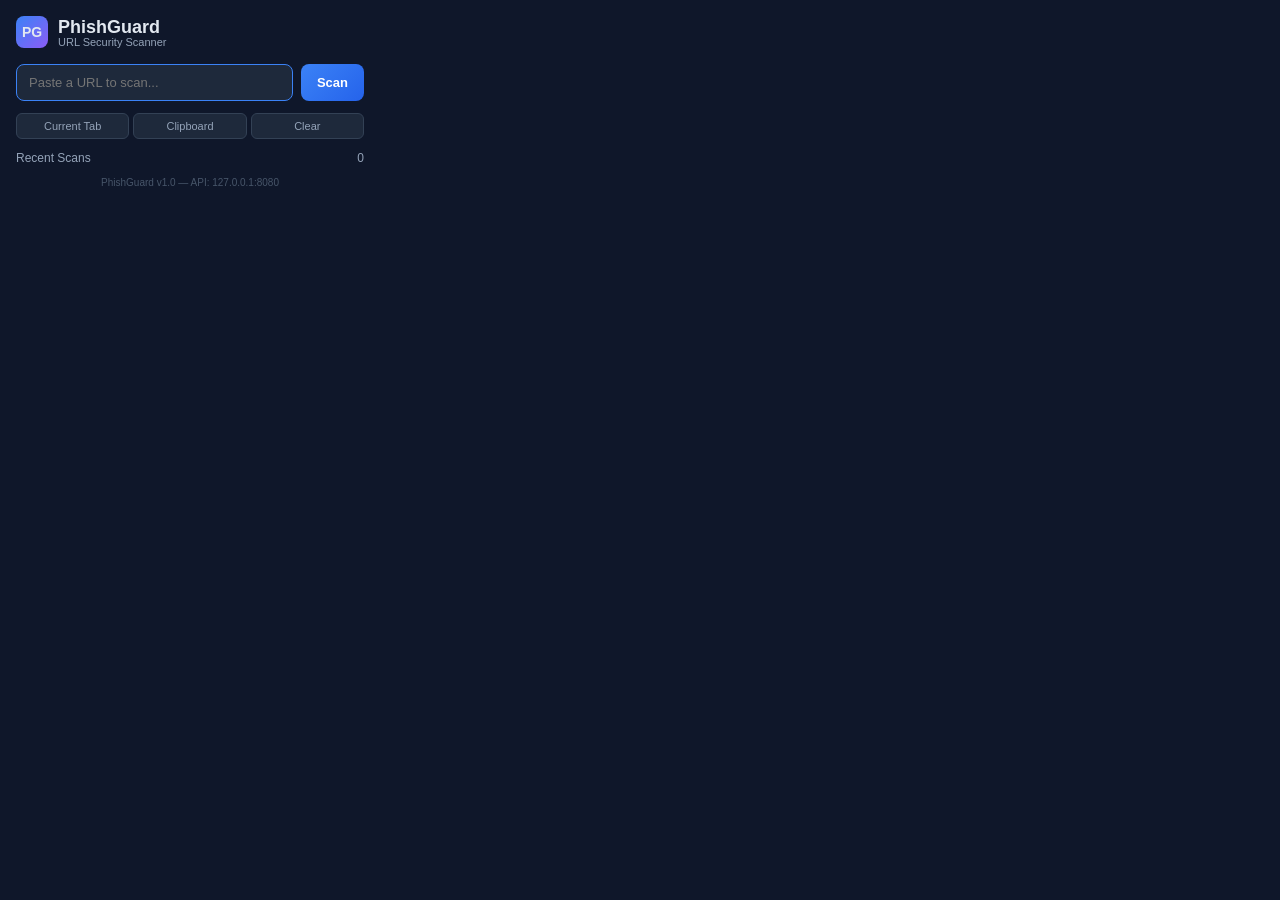
==== extension/popup.html @ bb87b767 "Initial commit: PhishGuard project files" ====
<!DOCTYPE html>
<html lang="en">
<head>
  <meta charset="UTF-8">
  <meta name="viewport" content="width=device-width, initial-scale=1.0">
  <title>PhishGuard Scanner</title>
  <style>
    * { margin: 0; padding: 0; box-sizing: border-box; }
    body {
      width: 380px;
      font-family: -apple-system, BlinkMacSystemFont, 'Segoe UI', Roboto, sans-serif;
      background: #0f172a;
      color: #e2e8f0;
      padding: 16px;
    }
    .header {
      display: flex;
      align-items: center;
      gap: 10px;
      margin-bottom: 16px;
    }
    .logo {
      width: 32px;
      height: 32px;
      background: linear-gradient(135deg, #3b82f6, #8b5cf6);
      border-radius: 8px;
      display: flex;
      align-items: center;
      justify-content: center;
      font-weight: bold;
      font-size: 14px;
    }
    h1 { font-size: 18px; font-weight: 600; }
    .subtitle { font-size: 11px; color: #94a3b8; margin-top: -2px; }
    .input-group { display: flex; gap: 8px; margin-bottom: 12px; }
    input {
      flex: 1;
      padding: 10px 12px;
      border: 1px solid #334155;
      border-radius: 8px;
      background: #1e293b;
      color: #e2e8f0;
      font-size: 13px;
      outline: none;
    }
    input:focus { border-color: #3b82f6; }
    button {
      padding: 10px 16px;
      border: none;
      border-radius: 8px;
      background: linear-gradient(135deg, #3b82f6, #2563eb);
      color: white;
      font-weight: 600;
      font-size: 13px;
      cursor: pointer;
      transition: opacity .2s;
    }
    button:disabled { opacity: .5; cursor: not-allowed; }
    button:hover:not(:disabled) { opacity: .9; }
    .quick-actions {
      display: flex;
      gap: 4px;
      margin-bottom: 12px;
    }
    .quick-btn {
      flex: 1;
      padding: 6px 8px;
      border: 1px solid #334155;
      border-radius: 6px;
      background: #1e293b;
      color: #94a3b8;
      font-size: 11px;
      cursor: pointer;
      text-align: center;
    }
    .quick-btn:hover { background: #334155; color: #e2e8f0; }
    .status {
      padding: 12px;
      border-radius: 8px;
      margin-bottom: 12px;
      display: none;
    }
    .status.loading {
      display: block;
      background: #1e3a5f;
      border: 1px solid #3b82f6;
      color: #93c5fd;
      text-align: center;
    }
    .status.safe {
      display: block;
      background: #064e3b;
      border: 1px solid #10b981;
      color: #6ee7b7;
    }
    .status.phishing {
      display: block;
      background: #450a0a;
      border: 1px solid #ef4444;
      color: #fca5a5;
    }
    .status.error {
      display: block;
      background: #451a03;
      border: 1px solid #f97316;
      color: #fdba74;
    }
    .status .risk-score {
      font-size: 28px;
      font-weight: 700;
      line-height: 1;
    }
    .status .verdict { font-size: 15px; font-weight: 600; margin-top: 4px; }
    .status .issues { font-size: 11px; margin-top: 6px; color: inherit; opacity: .8; }
    .details { display: none; background: #1e293b; border-radius: 8px; padding: 12px; margin-bottom: 12px; }
    .details.show { display: block; }
    .detail-row { display: flex; justify-content: space-between; padding: 4px 0; font-size: 12px; }
    .detail-row .label { color: #94a3b8; }
    .detail-row .value { font-weight: 500; }
    .shortener-info {
      background: #1e3a5f;
      border: 1px solid #3b82f6;
      border-radius: 6px;
      padding: 8px 10px;
      margin-bottom: 8px;
      font-size: 11px;
    }
    .shortener-info strong { color: #93c5fd; }
    .footer { text-align: center; font-size: 10px; color: #475569; margin-top: 12px; }
    .history-header {
      display: flex;
      justify-content: space-between;
      align-items: center;
      margin: 12px 0 8px;
      font-size: 12px;
      color: #94a3b8;
    }
    .history-item {
      display: flex;
      justify-content: space-between;
      align-items: center;
      padding: 6px 8px;
      background: #1e293b;
      border-radius: 6px;
      margin-bottom: 4px;
      font-size: 11px;
    }
    .history-item .hurl { flex: 1; overflow: hidden; text-overflow: ellipsis; white-space: nowrap; margin-right: 8px; }
    .badge { padding: 2px 6px; border-radius: 4px; font-size: 10px; font-weight: 600; }
    .badge.safe { background: #064e3b; color: #6ee7b7; }
    .badge.phishing { background: #450a0a; color: #fca5a5; }
  </style>
</head>
<body>
  <div class="header">
    <div class="logo">PG</div>
    <div>
      <h1>PhishGuard</h1>
      <div class="subtitle">URL Security Scanner</div>
    </div>
  </div>

  <div class="input-group">
    <input type="text" id="urlInput" placeholder="Paste a URL to scan..." autofocus>
    <button id="scanBtn">Scan</button>
  </div>

  <div class="quick-actions">
    <div class="quick-btn" id="tabUrlBtn">Current Tab</div>
    <div class="quick-btn" id="clipboardBtn">Clipboard</div>
    <div class="quick-btn" id="clearBtn">Clear</div>
  </div>

  <div class="status" id="status">
    <div id="statusContent"></div>
  </div>

  <div class="details" id="details">
    <div class="shortener-info" id="shortenerInfo" style="display:none"></div>
    <div class="detail-row"><span class="label">URL</span><span class="value" id="detailUrl"></span></div>
    <div class="detail-row"><span class="label">ML Score</span><span class="value" id="detailMl"></span></div>
    <div class="detail-row"><span class="label">Domain Age</span><span class="value" id="detailAge"></span></div>
    <div class="detail-row"><span class="label">SSL Days</span><span class="value" id="detailSsl"></span></div>
  </div>

  <div class="history-header">
    <span>Recent Scans</span>
    <span id="historyCount">0</span>
  </div>
  <div id="historyList"></div>

  <div class="footer">PhishGuard v1.0 &mdash; API: 127.0.0.1:8080</div>

  <script src="popup.js"></script>
</body>
</html>
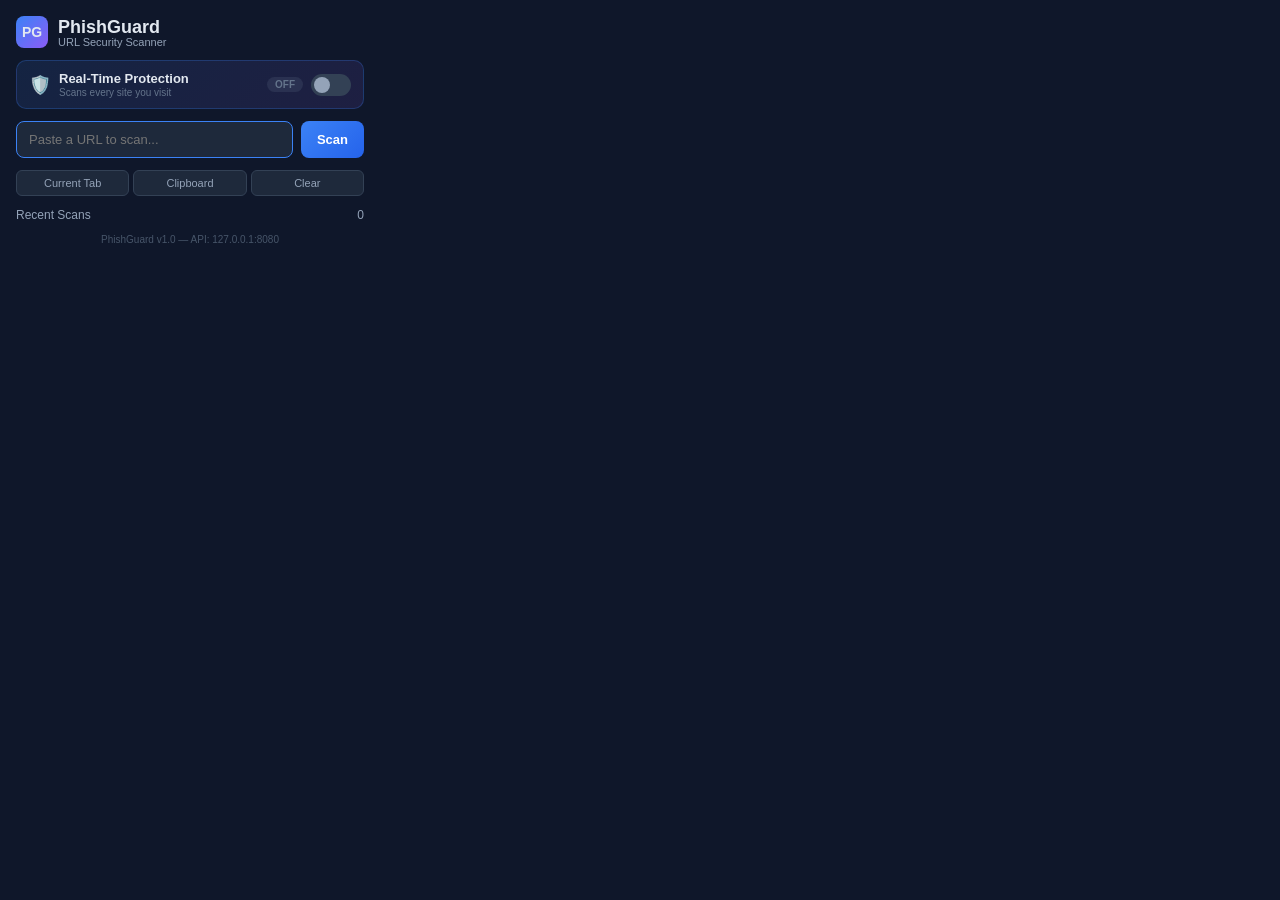
==== commit 15576e8b: "v1.1.0: Real-Time Protection, 3-tier verdict, pre-check, warning page, MV3 CSP compliance" ====
--- a/extension/popup.html
+++ b/extension/popup.html
@@ -17,7 +17,7 @@
       display: flex;
       align-items: center;
       gap: 10px;
-      margin-bottom: 16px;
+      margin-bottom: 12px;
     }
     .logo {
       width: 32px;
@@ -32,6 +32,93 @@
     }
     h1 { font-size: 18px; font-weight: 600; }
     .subtitle { font-size: 11px; color: #94a3b8; margin-top: -2px; }
+
+    /* ── Real-Time Protection Toggle ── */
+    .protection-card {
+      background: linear-gradient(135deg, rgba(59,130,246,0.12), rgba(139,92,246,0.12));
+      border: 1px solid rgba(59,130,246,0.25);
+      border-radius: 10px;
+      padding: 10px 12px;
+      margin-bottom: 12px;
+      display: flex;
+      align-items: center;
+      justify-content: space-between;
+    }
+    .protection-left {
+      display: flex;
+      align-items: center;
+      gap: 8px;
+    }
+    .protection-left .shield {
+      font-size: 18px;
+    }
+    .protection-left .label {
+      font-size: 13px;
+      font-weight: 600;
+      color: #e2e8f0;
+    }
+    .protection-left .label small {
+      display: block;
+      font-weight: 400;
+      font-size: 10px;
+      color: #64748b;
+      margin-top: 1px;
+    }
+    .protection-status {
+      font-size: 10px;
+      font-weight: 600;
+      padding: 2px 8px;
+      border-radius: 10px;
+    }
+    .protection-status.active {
+      background: rgba(16,185,129,0.2);
+      color: #34d399;
+    }
+    .protection-status.inactive {
+      background: rgba(100,116,139,0.2);
+      color: #64748b;
+    }
+
+    /* Toggle Switch */
+    .switch {
+      position: relative;
+      display: inline-block;
+      width: 40px;
+      height: 22px;
+      flex-shrink: 0;
+    }
+    .switch input {
+      opacity: 0;
+      width: 0;
+      height: 0;
+    }
+    .slider {
+      position: absolute;
+      cursor: pointer;
+      top: 0; left: 0; right: 0; bottom: 0;
+      background-color: #334155;
+      transition: .3s;
+      border-radius: 22px;
+    }
+    .slider:before {
+      position: absolute;
+      content: "";
+      height: 16px;
+      width: 16px;
+      left: 3px;
+      bottom: 3px;
+      background-color: #94a3b8;
+      transition: .3s;
+      border-radius: 50%;
+    }
+    .switch input:checked + .slider {
+      background: linear-gradient(135deg, #3b82f6, #8b5cf6);
+    }
+    .switch input:checked + .slider:before {
+      transform: translateX(18px);
+      background-color: #fff;
+    }
+
     .input-group { display: flex; gap: 8px; margin-bottom: 12px; }
     input {
       flex: 1;
@@ -99,18 +186,19 @@
       border: 1px solid #ef4444;
       color: #fca5a5;
     }
+    .status.risky {
+      display: block;
+      background: #451a03;
+      border: 1px solid #f59e0b;
+      color: #fcd34d;
+    }
     .status.error {
       display: block;
       background: #451a03;
       border: 1px solid #f97316;
       color: #fdba74;
     }
-    .status .risk-score {
-      font-size: 28px;
-      font-weight: 700;
-      line-height: 1;
-    }
-    .status .verdict { font-size: 15px; font-weight: 600; margin-top: 4px; }
+    .status .verdict { font-size: 16px; font-weight: 700; margin-top: 2px; }
     .status .issues { font-size: 11px; margin-top: 6px; color: inherit; opacity: .8; }
     .details { display: none; background: #1e293b; border-radius: 8px; padding: 12px; margin-bottom: 12px; }
     .details.show { display: block; }
@@ -149,6 +237,7 @@
     .badge { padding: 2px 6px; border-radius: 4px; font-size: 10px; font-weight: 600; }
     .badge.safe { background: #064e3b; color: #6ee7b7; }
     .badge.phishing { background: #450a0a; color: #fca5a5; }
+    .badge.risky { background: #451a03; color: #fcd34d; }
   </style>
 </head>
 <body>
@@ -160,6 +249,26 @@
     </div>
   </div>
 
+  <!-- Real-Time Protection Toggle -->
+  <div class="protection-card">
+    <div class="protection-left">
+      <span class="shield">🛡️</span>
+      <div>
+        <div class="label">
+          Real-Time Protection
+          <small>Scans every site you visit</small>
+        </div>
+      </div>
+    </div>
+    <div style="display:flex; align-items:center; gap:8px;">
+      <span class="protection-status inactive" id="protectionStatus">OFF</span>
+      <label class="switch">
+        <input type="checkbox" id="realtimeToggle">
+        <span class="slider"></span>
+      </label>
+    </div>
+  </div>
+
   <div class="input-group">
     <input type="text" id="urlInput" placeholder="Paste a URL to scan..." autofocus>
     <button id="scanBtn">Scan</button>
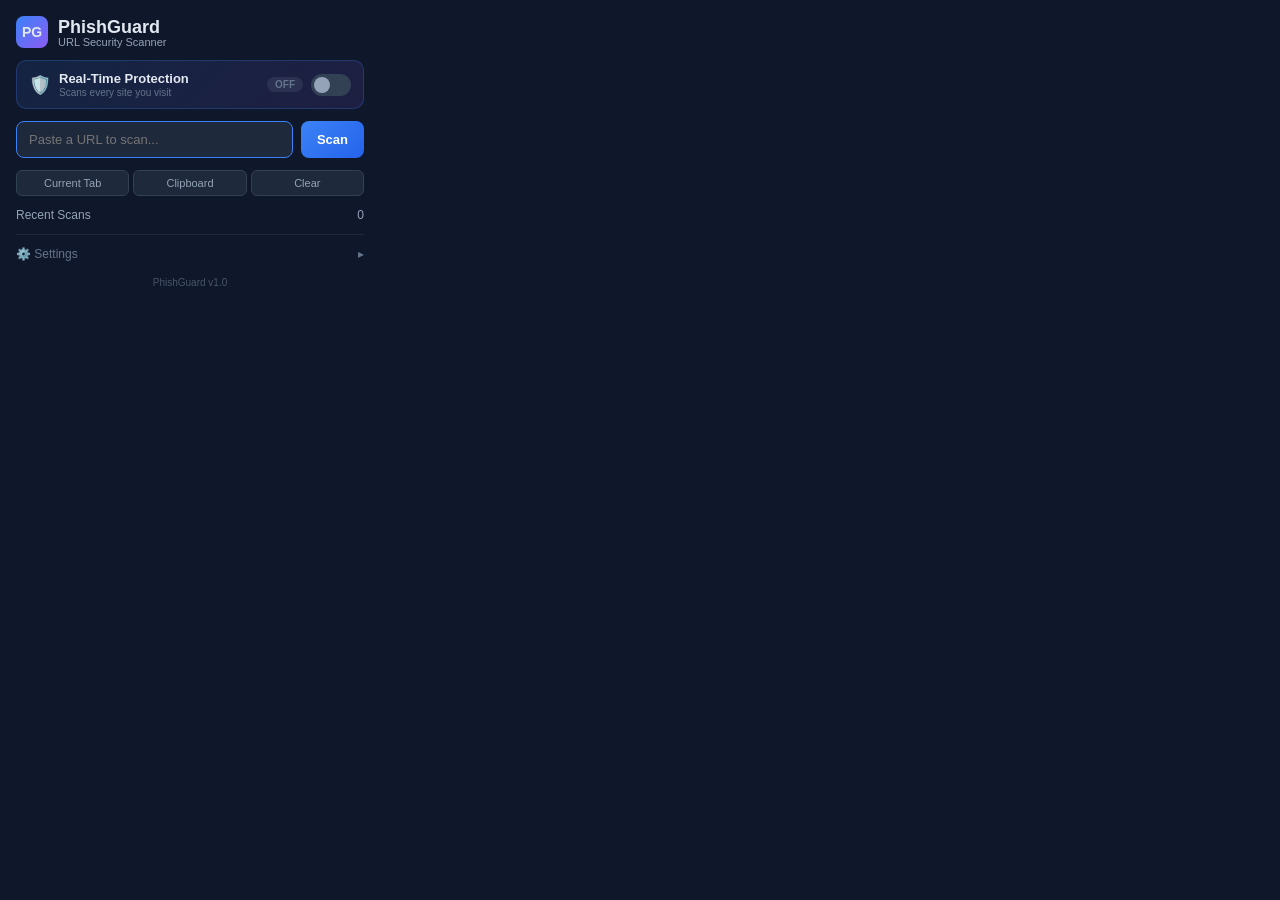
==== commit 1e9c1eae: "Frontend & extension API key auth support - Added /api/client-key endpoint (rate-limited) so fronten" ====
--- a/extension/popup.html
+++ b/extension/popup.html
@@ -298,7 +298,31 @@
   </div>
   <div id="historyList"></div>
 
-  <div class="footer">PhishGuard v1.0 &mdash; API: 127.0.0.1:8080</div>
+  <!-- Settings Toggle -->
+  <div style="margin-top:12px; border-top:1px solid #1e293b; padding-top:8px;">
+    <div id="settingsToggle" style="display:flex;align-items:center;justify-content:space-between;cursor:pointer;font-size:12px;color:#64748b;padding:4px 0;">
+      <span>⚙️ Settings</span>
+      <span id="settingsArrow">▸</span>
+    </div>
+    <div id="settingsPanel" style="display:none;margin-top:8px;">
+      <div style="font-size:11px;color:#94a3b8;margin-bottom:6px;">API Server URL</div>
+      <div class="input-group" style="margin-bottom:8px;">
+        <input type="text" id="apiBaseInput" placeholder="http://127.0.0.1:8080">
+        <button id="saveSettingsBtn" style="padding:8px 12px;font-size:11px;">Save</button>
+      </div>
+      <div style="font-size:11px;color:#94a3b8;margin-bottom:4px;">
+        Connection: <span id="connStatus" style="font-weight:600;">Checking...</span>
+      </div>
+      <button id="refreshKeyBtn" style="width:100%;padding:6px;font-size:11px;background:#334155;margin-top:4px;">
+        🔄 Refresh API Key
+      </button>
+      <div style="font-size:10px;color:#475569;margin-top:6px;">
+        API key auto-fetched on first scan. Refresh if you get auth errors.
+      </div>
+    </div>
+  </div>
+
+  <div class="footer" id="footerStatus">PhishGuard v1.0</div>
 
   <script src="popup.js"></script>
 </body>
